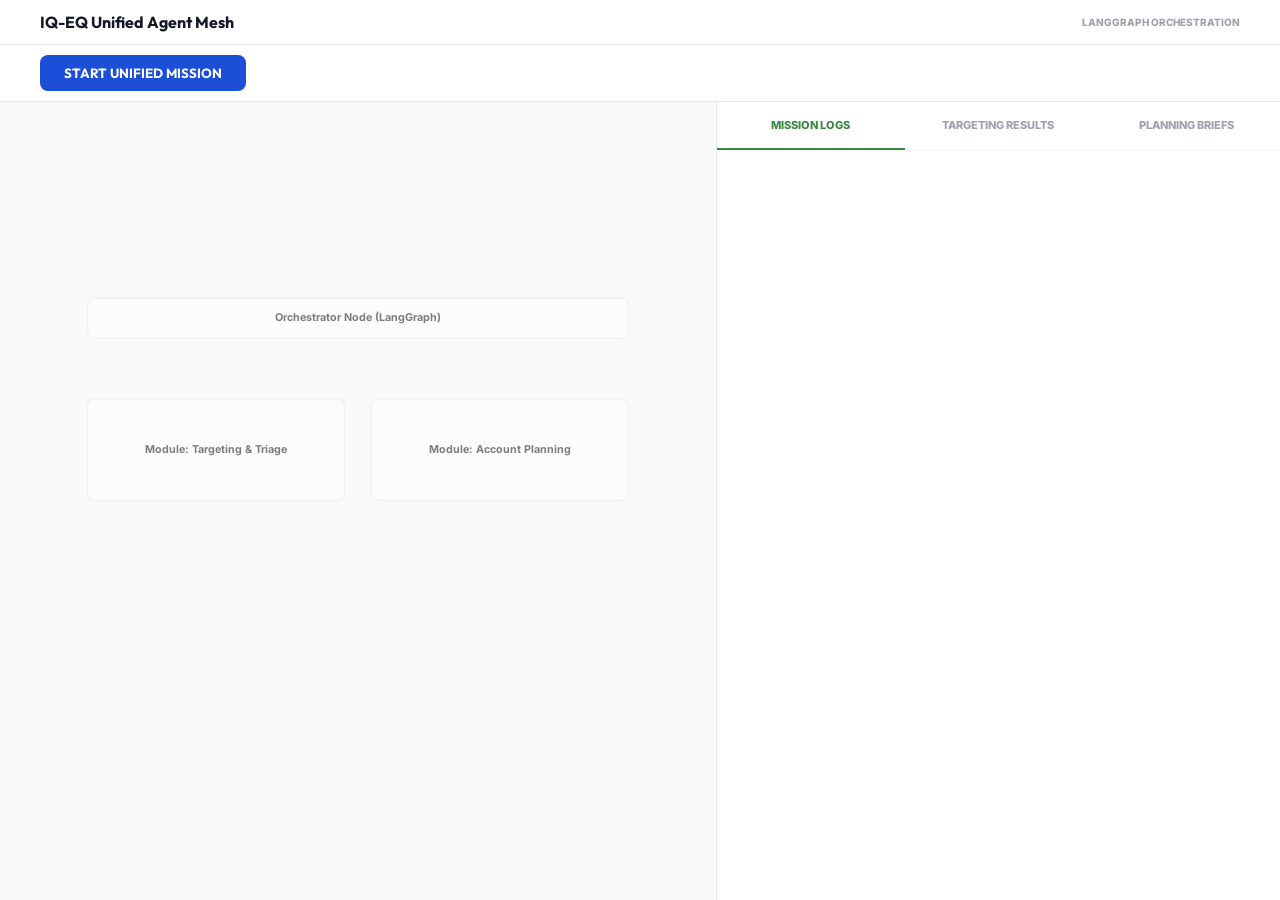
==== poc-iqeq-agentmesh/app/static/index.html @ b65123ce "updated new Project strcture" ====
<!DOCTYPE html>
<html lang="en">
<head>
    <meta charset="UTF-8">
    <meta name="viewport" content="width=device-width, initial-scale=1.0">
    <title>Algoleap &middot; IQ-EQ Unified Agent Mesh</title>
    <link href="https://fonts.googleapis.com/css2?family=Outfit:wght@600;700;800&family=Inter:wght@300;400;500;700&display=swap" rel="stylesheet">
    <style>
        :root {
            --brand-primary: #3C8943;
            --brand-blue: #1D4ED8;
            --status-executing: #FACC15;
            --status-completed: #22C55E;
            --bg-light: #F9FAFB;
            --border-color: #E5E7EB;
        }

        * { box-sizing: border-box; margin: 0; padding: 0; }
        body { font-family: 'Inter', sans-serif; background: var(--bg-light); color: #111827; height: 100vh; display: flex; flex-direction: column; overflow: hidden; }

        .hdr { background: #FFFFFF; padding: 12px 40px; display: flex; align-items: center; justify-content: space-between; border-bottom: 1px solid var(--border-color); z-index: 20; }
        .hdr-l { display: flex; align-items: center; gap: 20px; }
        .logo { height: 32px; width: auto; }
        .hdr-t { font-family: 'Outfit', sans-serif; font-size: 16px; font-weight: 700; color: #111827; }

        .view-bar { background: #fff; border-bottom: 1px solid var(--border-color); padding: 10px 40px; display: flex; align-items: center; gap: 15px; z-index: 10; }
        .run-btn { background: var(--brand-blue); color: #FFF; border: none; padding: 10px 24px; border-radius: 8px; font-family: 'Outfit', sans-serif; font-weight: 700; cursor: pointer; transition: 0.2s; }
        .run-btn:hover { background: #1E40AF; transform: translateY(-1px); }

        main { display: flex; flex: 1; overflow: hidden; }
        .canvas-container { flex: 1.2; padding: 20px; display: flex; justify-content: center; align-items: center; background: #F8F9FB; position: relative; }
        svg.mesh { width: 100%; height: auto; max-height: 95%; overflow: visible; }

        .data-pane { flex: 1; background: #FFF; border-left: 1px solid var(--border-color); display: flex; flex-direction: column; }
        .tabs { display: flex; background: #FFF; border-bottom: 1px solid #F3F4F6; }
        .tab { flex: 1; text-align: center; padding: 16px 0; font-size: 11px; font-weight: 800; cursor: pointer; color: #9CA3AF; border-bottom: 2px solid transparent; text-transform: uppercase; }
        .tab.active { color: var(--brand-primary); border-bottom-color: var(--brand-primary); }
        .pane-content { display: none; height: 100%; overflow-y: auto; padding: 20px; }
        .pane-content.active { display: flex; flex-direction: column; }

        /* Results Styling */
        .card { background: #FFF; border: 1.5px solid #F3F4F6; border-radius: 12px; padding: 16px; margin-bottom: 16px; }
        .card-title { font-family: 'Outfit', sans-serif; font-weight: 700; font-size: 16px; margin-bottom: 12px; }
        .badge { display: inline-block; padding: 4px 12px; border-radius: 20px; font-size: 10px; font-weight: 800; color: #FFF; margin-bottom: 12px; }
        .badge-A { background: var(--brand-primary); }
        .brief-box { background: #F8F9FB; padding: 16px; border-radius: 8px; font-size: 13px; line-height: 1.6; color: #374151; }

        /* Logs Styling */
        .trace-card { margin-bottom: 15px; padding-bottom: 10px; border-bottom: 1px solid #F3F4F6; }
        .trace-hdr { display: flex; align-items: center; gap: 8px; margin-bottom: 4px; }
        .trace-status { width: 8px; height: 8px; border-radius: 50%; background: #D1D5DB; }
        .trace-status.active { background: var(--status-executing); }
        .trace-status.done { background: var(--status-completed); }
        .trace-agent { font-size: 11px; font-weight: 700; background: #F3F4F6; padding: 3px 8px; border-radius: 4px; }
        .trace-desc { font-size: 13px; color: #4B5563; }

        /* SVG Highlights */
        .ag { transition: 0.4s; filter: opacity(0.5); }
        .ag-active rect { fill: var(--status-executing) !important; filter: opacity(1); }
        .ag-completed rect { fill: var(--status-completed) !important; filter: opacity(1); }
    </style>
</head>
<body>

<div class="hdr">
    <div class="hdr-l"><div class="hdr-t">IQ-EQ Unified Agent Mesh</div></div>
    <div style="font-size: 10px; font-weight: 800; color: #9CA3AF;">LANGGRAPH ORCHESTRATION</div>
</div>

<div class="view-bar">
    <button class="run-btn" onclick="startMission()">START UNIFIED MISSION</button>
    <div id="mission-status" style="margin-left: 20px; font-size: 12px; font-weight: 700; color: var(--brand-blue);"></div>
</div>

<main>
    <div class="canvas-container">
        <!-- SVG Mesh placeholder -->
        <svg class="mesh" viewBox="0 0 1000 700">
            <g id="ag-orch" class="ag" transform="translate(100, 50)">
                <rect width="800" height="60" rx="10" fill="#FFF" stroke="#E5E7EB" stroke-width="2"/>
                <text x="400" y="35" text-anchor="middle" font-weight="700">Orchestrator Node (LangGraph)</text>
            </g>
            <!-- Phase 1: Targeting -->
            <g id="ag-targeting" class="ag" transform="translate(100, 200)">
                <rect width="380" height="150" rx="10" fill="#FFF" stroke="#E5E7EB" stroke-width="2"/>
                <text x="190" y="80" text-anchor="middle" font-weight="700">Module: Targeting & Triage</text>
            </g>
            <!-- Phase 2: Planning -->
            <g id="ag-planning" class="ag" transform="translate(520, 200)">
                <rect width="380" height="150" rx="10" fill="#FFF" stroke="#E5E7EB" stroke-width="2"/>
                <text x="190" y="80" text-anchor="middle" font-weight="700">Module: Account Planning</text>
            </g>
        </svg>
    </div>
    <div class="data-pane">
        <div class="tabs">
            <div class="tab active" onclick="switchTab('logs')">Mission Logs</div>
            <div class="tab" onclick="switchTab('results')">Targeting Results</div>
            <div class="tab" onclick="switchTab('briefs')">Planning Briefs</div>
        </div>
        <div id="logs" class="pane-content active"></div>
        <div id="results" class="pane-content"></div>
        <div id="briefs" class="pane-content"></div>
    </div>
</main>

<script>
    const logs = document.getElementById('logs'), results = document.getElementById('results'), briefs = document.getElementById('briefs');

    function switchTab(id) {
        document.querySelectorAll('.tab').forEach(t => t.classList.remove('active'));
        document.querySelectorAll('.pane-content').forEach(p => p.classList.remove('active'));
        document.querySelector(`.tab[onclick="switchTab('${id}')"]`).classList.add('active');
        document.getElementById(id).classList.add('active');
    }

    function addLog(l) {
        const c = document.createElement('div');
        c.className = 'trace-card';
        const statusClass = l.status === 'START' ? 'active' : (l.status === 'END' ? 'done' : '');
        c.innerHTML = `
            <div class="trace-hdr">
                <div class="trace-status ${statusClass}"></div>
                <div class="trace-agent">${l.agent_name.toUpperCase()}</div>
            </div>
            <div class="trace-desc">${l.message}</div>
        `;
        logs.appendChild(c);
        logs.scrollTop = logs.scrollHeight;
        
        // Update SVG
        const agentId = l.agent_name === 'ag-orch' ? 'ag-orch' : 
                        (l.agent_name.startsWith('ag-targeting') ? 'ag-targeting' : 'ag-planning');
        const el = document.getElementById(agentId);
        if(el) {
            if(l.status === 'START') el.classList.add('ag-active');
            if(l.status === 'END') { el.classList.remove('ag-active'); el.classList.add('ag-completed'); }
        }
    }

    async function startMission() {
        logs.innerHTML = ''; results.innerHTML = ''; briefs.innerHTML = '';
        document.querySelectorAll('.ag').forEach(el => el.classList.remove('ag-active', 'ag-completed'));
        
        const es = new EventSource('/events');
        es.onmessage = (e) => addLog(JSON.parse(e.data));

        try {
            const r = await fetch('/run-mission', {
                method: 'POST',
                headers: { 'Content-Type': 'application/json' },
                body: JSON.stringify({ segment: 'All' })
            });
            const d = await r.json();
            // In a real demo, we'd wait for completion signals via SSE
            document.getElementById('mission-status').innerText = "Mission Running: " + d.run_id;
        } catch(e) { 
            es.close(); 
        }
    }
</script>
</body>
</html>
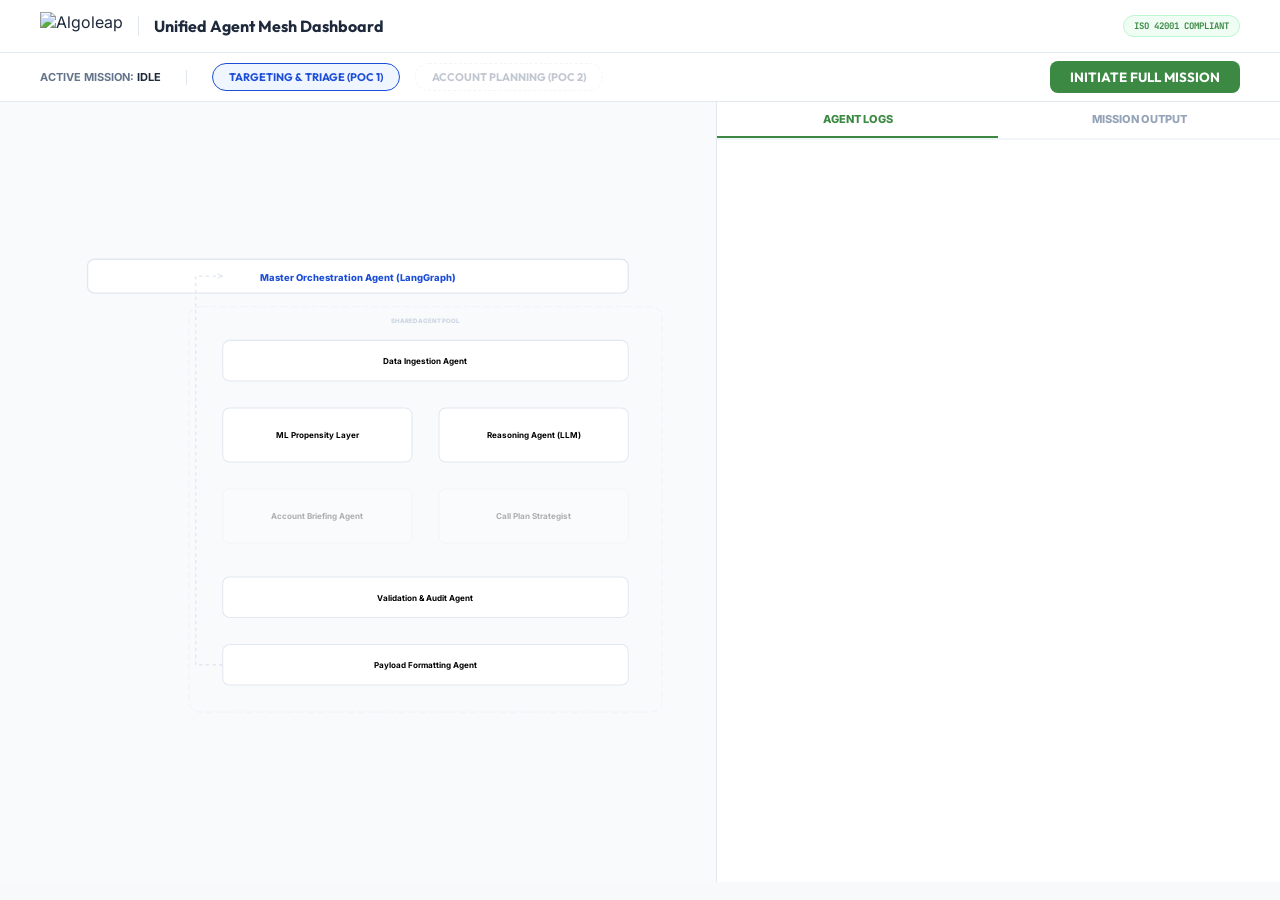
==== commit 9e910de4: "Account Planning update" ====
--- a/poc-iqeq-agentmesh/app/static/index.html
+++ b/poc-iqeq-agentmesh/app/static/index.html
@@ -4,160 +4,289 @@
     <meta charset="UTF-8">
     <meta name="viewport" content="width=device-width, initial-scale=1.0">
     <title>Algoleap &middot; IQ-EQ Unified Agent Mesh</title>
-    <link href="https://fonts.googleapis.com/css2?family=Outfit:wght@600;700;800&family=Inter:wght@300;400;500;700&display=swap" rel="stylesheet">
+    <link href="https://fonts.googleapis.com/css2?family=JetBrains+Mono:wght@400;500;700&family=Outfit:wght@600;700;800&family=Inter:wght@300;400;500;700&display=swap" rel="stylesheet">
+    <link rel="stylesheet" href="shared_styles.css">
     <style>
-        :root {
-            --brand-primary: #3C8943;
-            --brand-blue: #1D4ED8;
-            --status-executing: #FACC15;
-            --status-completed: #22C55E;
-            --bg-light: #F9FAFB;
-            --border-color: #E5E7EB;
-        }
-
-        * { box-sizing: border-box; margin: 0; padding: 0; }
-        body { font-family: 'Inter', sans-serif; background: var(--bg-light); color: #111827; height: 100vh; display: flex; flex-direction: column; overflow: hidden; }
-
-        .hdr { background: #FFFFFF; padding: 12px 40px; display: flex; align-items: center; justify-content: space-between; border-bottom: 1px solid var(--border-color); z-index: 20; }
-        .hdr-l { display: flex; align-items: center; gap: 20px; }
-        .logo { height: 32px; width: auto; }
-        .hdr-t { font-family: 'Outfit', sans-serif; font-size: 16px; font-weight: 700; color: #111827; }
-
-        .view-bar { background: #fff; border-bottom: 1px solid var(--border-color); padding: 10px 40px; display: flex; align-items: center; gap: 15px; z-index: 10; }
-        .run-btn { background: var(--brand-blue); color: #FFF; border: none; padding: 10px 24px; border-radius: 8px; font-family: 'Outfit', sans-serif; font-weight: 700; cursor: pointer; transition: 0.2s; }
-        .run-btn:hover { background: #1E40AF; transform: translateY(-1px); }
-
-        main { display: flex; flex: 1; overflow: hidden; }
-        .canvas-container { flex: 1.2; padding: 20px; display: flex; justify-content: center; align-items: center; background: #F8F9FB; position: relative; }
-        svg.mesh { width: 100%; height: auto; max-height: 95%; overflow: visible; }
-
-        .data-pane { flex: 1; background: #FFF; border-left: 1px solid var(--border-color); display: flex; flex-direction: column; }
-        .tabs { display: flex; background: #FFF; border-bottom: 1px solid #F3F4F6; }
-        .tab { flex: 1; text-align: center; padding: 16px 0; font-size: 11px; font-weight: 800; cursor: pointer; color: #9CA3AF; border-bottom: 2px solid transparent; text-transform: uppercase; }
+        /* Contextual Visibility */
+        #planning-view, #targeting-view { width: 100%; }
+        .tab-bar { display: flex; border-bottom: 2px solid #F1F5F9; margin-bottom: 10px; }
+        .tab { flex: 1; text-align: center; padding: 10px; cursor: pointer; font-size: 11px; font-weight: 800; color: #94A3B8; border-bottom: 2px solid transparent; }
         .tab.active { color: var(--brand-primary); border-bottom-color: var(--brand-primary); }
-        .pane-content { display: none; height: 100%; overflow-y: auto; padding: 20px; }
-        .pane-content.active { display: flex; flex-direction: column; }
-
-        /* Results Styling */
-        .card { background: #FFF; border: 1.5px solid #F3F4F6; border-radius: 12px; padding: 16px; margin-bottom: 16px; }
-        .card-title { font-family: 'Outfit', sans-serif; font-weight: 700; font-size: 16px; margin-bottom: 12px; }
-        .badge { display: inline-block; padding: 4px 12px; border-radius: 20px; font-size: 10px; font-weight: 800; color: #FFF; margin-bottom: 12px; }
-        .badge-A { background: var(--brand-primary); }
-        .brief-box { background: #F8F9FB; padding: 16px; border-radius: 8px; font-size: 13px; line-height: 1.6; color: #374151; }
-
-        /* Logs Styling */
-        .trace-card { margin-bottom: 15px; padding-bottom: 10px; border-bottom: 1px solid #F3F4F6; }
-        .trace-hdr { display: flex; align-items: center; gap: 8px; margin-bottom: 4px; }
-        .trace-status { width: 8px; height: 8px; border-radius: 50%; background: #D1D5DB; }
-        .trace-status.active { background: var(--status-executing); }
-        .trace-status.done { background: var(--status-completed); }
-        .trace-agent { font-size: 11px; font-weight: 700; background: #F3F4F6; padding: 3px 8px; border-radius: 4px; }
-        .trace-desc { font-size: 13px; color: #4B5563; }
-
-        /* SVG Highlights */
-        .ag { transition: 0.4s; filter: opacity(0.5); }
-        .ag-active rect { fill: var(--status-executing) !important; filter: opacity(1); }
-        .ag-completed rect { fill: var(--status-completed) !important; filter: opacity(1); }
     </style>
 </head>
 <body>
 
 <div class="hdr">
-    <div class="hdr-l"><div class="hdr-t">IQ-EQ Unified Agent Mesh</div></div>
-    <div style="font-size: 10px; font-weight: 800; color: #9CA3AF;">LANGGRAPH ORCHESTRATION</div>
+    <div style="display:flex; align-items:center; gap:15px">
+        <img src="/assets/Algoleap_logo.png" alt="Algoleap" style="height:28px">
+        <div style="width:1px; height:20px; background:#E2E8F0"></div>
+        <div style="font-family:var(--font-heading); font-size:16px; font-weight:700">Unified Agent Mesh Dashboard</div>
+    </div>
+    <div style="font-family:'JetBrains Mono'; font-size:9px; font-weight:700; color:var(--brand-primary); padding:4px 10px; border:1px solid #BBF7D0; background:#F0FDF4; border-radius:15px">ISO 42001 COMPLIANT</div>
 </div>
 
 <div class="view-bar">
-    <button class="run-btn" onclick="startMission()">START UNIFIED MISSION</button>
-    <div id="mission-status" style="margin-left: 20px; font-size: 12px; font-weight: 700; color: var(--brand-blue);"></div>
+    <div style="color:var(--text-dim)">ACTIVE MISSION: <span style="color:var(--text-main)" id="mission-status">IDLE</span></div>
+    <div style="width:1px; height:15px; background:#E2E8F0; margin:0 10px"></div>
+    <button id="btn-poc1" class="btn on" onclick="selectView(1)">TARGETING & TRIAGE (POC 1)</button>
+    <button id="btn-poc2" class="btn locked" onclick="selectView(2)">ACCOUNT PLANNING (POC 2)</button>
+    <div style="flex:1"></div>
+    <button id="start-btn" class="start-btn" onclick="executeMission()">INITIATE FULL MISSION</button>
 </div>
 
 <main>
     <div class="canvas-container">
-        <!-- SVG Mesh placeholder -->
-        <svg class="mesh" viewBox="0 0 1000 700">
-            <g id="ag-orch" class="ag" transform="translate(100, 50)">
-                <rect width="800" height="60" rx="10" fill="#FFF" stroke="#E5E7EB" stroke-width="2"/>
-                <text x="400" y="35" text-anchor="middle" font-weight="700">Orchestrator Node (LangGraph)</text>
-            </g>
-            <!-- Phase 1: Targeting -->
-            <g id="ag-targeting" class="ag" transform="translate(100, 200)">
-                <rect width="380" height="150" rx="10" fill="#FFF" stroke="#E5E7EB" stroke-width="2"/>
-                <text x="190" y="80" text-anchor="middle" font-weight="700">Module: Targeting & Triage</text>
-            </g>
-            <!-- Phase 2: Planning -->
-            <g id="ag-planning" class="ag" transform="translate(520, 200)">
-                <rect width="380" height="150" rx="10" fill="#FFF" stroke="#E5E7EB" stroke-width="2"/>
-                <text x="190" y="80" text-anchor="middle" font-weight="700">Module: Account Planning</text>
-            </g>
+        <svg class="mesh" viewBox="0 0 1000 750">
+            <defs>
+                <marker id="arr" viewBox="0 0 10 10" refX="9" refY="5" markerWidth="5" markerHeight="5" orient="auto-start-reverse"><path d="M1 1.5L8.5 5L1 8.5" fill="none" stroke="#E2E8F0" stroke-width="1.6"/></marker>
+                <marker id="arr-on" viewBox="0 0 10 10" refX="9" refY="5" markerWidth="5" markerHeight="5" orient="auto-start-reverse"><path d="M1 1.5L8.5 5L1 8.5" fill="none" stroke="#22C55E" stroke-width="1.6"/></marker>
+            </defs>
+
+            <!-- Shared Agent Pool BG -->
+            <rect x="250" y="100" width="700" height="600" rx="16" fill="none" stroke="#F1F5F9" stroke-width="2" stroke-dasharray="10 5"/>
+            <text x="600" y="125" font-size="9" font-weight="800" fill="#CBD5E1" text-anchor="middle">SHARED AGENT POOL</text>
+
+            <!-- Orchestrator (Top) -->
+            <g id="ag-orch" class="ag ag-on" transform="translate(100, 30)">
+                <rect width="800" height="50" rx="10" fill="#FFF" stroke="#E2E8F0" stroke-width="2"/>
+                <text x="400" y="32" text-anchor="middle" font-weight="800" font-size="14" fill="#1D4ED8">Master Orchestration Agent (LangGraph)</text>
+            </g>
+
+            <!-- Agent Nodes -->
+            <g id="ag-data" class="ag ag-on" transform="translate(300, 150)">
+                <rect width="600" height="60" rx="10" fill="#FFF" stroke="#E2E8F0" stroke-width="1.5"/>
+                <text x="300" y="35" text-anchor="middle" font-weight="700" font-size="12">Data Ingestion Agent</text>
+            </g>
+
+            <!-- POC 1 Pipeline -->
+            <g id="ag-ml" class="ag ag-on" transform="translate(300, 250)">
+                <rect width="280" height="80" rx="10" fill="#FFF" stroke="#E2E8F0" stroke-width="1.5"/>
+                <text x="140" y="45" text-anchor="middle" font-weight="700" font-size="12">ML Propensity Layer</text>
+            </g>
+            <g id="ag-reason" class="ag ag-on" transform="translate(620, 250)">
+                <rect width="280" height="80" rx="10" fill="#FFF" stroke="#E2E8F0" stroke-width="1.5"/>
+                <text x="140" y="45" text-anchor="middle" font-weight="700" font-size="12">Reasoning Agent (LLM)</text>
+            </g>
+
+            <!-- POC 2 Pipeline (Vertical Expansion) -->
+            <g id="ag-brief" class="ag" transform="translate(300, 370)">
+                <rect width="280" height="80" rx="10" fill="#FFF" stroke="#E2E8F0" stroke-width="1.5"/>
+                <text x="140" y="45" text-anchor="middle" font-weight="700" font-size="12">Account Briefing Agent</text>
+            </g>
+            <g id="ag-plan" class="ag" transform="translate(620, 370)">
+                <rect width="280" height="80" rx="10" fill="#FFF" stroke="#E2E8F0" stroke-width="1.5"/>
+                <text x="140" y="45" text-anchor="middle" font-weight="700" font-size="12">Call Plan Strategist</text>
+            </g>
+
+            <!-- Shared Validation & Format -->
+            <g id="ag-valid" class="ag ag-on" transform="translate(300, 500)">
+                <rect width="600" height="60" rx="10" fill="#FFF" stroke="#E2E8F0" stroke-width="1.5"/>
+                <text x="300" y="35" text-anchor="middle" font-weight="700" font-size="12">Validation & Audit Agent</text>
+            </g>
+            <g id="ag-fmt" class="ag ag-on" transform="translate(300, 600)">
+                <rect width="600" height="60" rx="10" fill="#FFF" stroke="#E2E8F0" stroke-width="1.5"/>
+                <text x="300" y="35" text-anchor="middle" font-weight="700" font-size="12">Payload Formatting Agent</text>
+            </g>
+
+            <!-- Return Loop -->
+            <path d="M300 630 H260 V55 H300" fill="none" stroke="#E2E8F0" stroke-width="2" stroke-dasharray="5 5" marker-end="url(#arr)"/>
         </svg>
     </div>
+
     <div class="data-pane">
-        <div class="tabs">
-            <div class="tab active" onclick="switchTab('logs')">Mission Logs</div>
-            <div class="tab" onclick="switchTab('results')">Targeting Results</div>
-            <div class="tab" onclick="switchTab('briefs')">Planning Briefs</div>
+        <div class="tab-bar">
+            <div class="tab active" data-target="logs" onclick="switchPane('logs')">AGENT LOGS</div>
+            <div class="tab" data-target="results" id="res-tab" onclick="switchPane('results')">MISSION OUTPUT</div>
         </div>
+        
         <div id="logs" class="pane-content active"></div>
-        <div id="results" class="pane-content"></div>
-        <div id="briefs" class="pane-content"></div>
+        
+        <div id="results" class="pane-content">
+            <div id="targeting-view"></div>
+            <div id="planning-view" style="display:none"></div>
+        </div>
     </div>
 </main>
 
+<div id="workbench-tray">
+    <div style="background:#1e293b; padding:20px; color:#FFF">
+        <div style="font-size:10px; font-weight:800; opacity:0.6; margin-bottom:5px">GOVERNANCE WORKBENCH</div>
+        <div style="font-family:var(--font-heading); font-size:18px; font-weight:700">Audit & Conflict Resolution</div>
+    </div>
+    <div id="workbench-content" style="padding:20px; flex:1; overflow-y:auto"></div>
+    <button style="margin:20px; padding:12px; border:none; border-radius:8px; cursor:pointer; font-weight:700" onclick="closeWorkbench()">DISMISS</button>
+</div>
+
 <script>
-    const logs = document.getElementById('logs'), results = document.getElementById('results'), briefs = document.getElementById('briefs');
-
-    function switchTab(id) {
+    let missionData = { targeting: [], planning: [] };
+    let currentView = 1;
+    let phase1Done = false;
+
+    function switchPane(id) {
         document.querySelectorAll('.tab').forEach(t => t.classList.remove('active'));
         document.querySelectorAll('.pane-content').forEach(p => p.classList.remove('active'));
-        document.querySelector(`.tab[onclick="switchTab('${id}')"]`).classList.add('active');
+        document.querySelector(`.tab[data-target="${id}"]`).classList.add('active');
         document.getElementById(id).classList.add('active');
     }
 
+    function renderTargeting(data) {
+        const container = document.getElementById('targeting-view');
+        container.innerHTML = `<h3 style="margin-bottom:15px; font-family:var(--font-heading)">Targeting Results (POC 1)</h3>`;
+        
+        data.accounts.forEach(acc => {
+            const card = document.createElement('div');
+            card.className = 'result-card';
+            card.innerHTML = `
+                <div style="display:flex; justify-content:space-between; margin-bottom:8px">
+                    <div style="font-weight:800; color:var(--brand-blue)">${acc.account_id}</div>
+                    <div style="font-size:10px; font-weight:800; background:#F1F5F9; padding:2px 8px; border-radius:10px">BUCKET ${acc.priority_bucket}</div>
+                </div>
+                <div style="font-weight:700; margin-bottom:4px">${acc.account_name}</div>
+                <div style="font-size:12px; color:var(--text-dim); margin-bottom:12px">${acc.contact_person}</div>
+                <div style="display:flex; gap:10px">
+                    <div style="flex:1; font-size:10px">
+                        <div style="opacity:0.6">Propensity</div>
+                        <div style="font-weight:700">${(acc.ml_score * 100).toFixed(1)}%</div>
+                    </div>
+                    <div style="flex:1; font-size:10px">
+                        <div style="opacity:0.6">Confidence</div>
+                        <div style="font-weight:700">${(acc.confidence_level * 100).toFixed(1)}%</div>
+                    </div>
+                </div>
+            `;
+            container.appendChild(card);
+        });
+    }
+
+    function renderPlanning(data) {
+        const container = document.getElementById('planning-view');
+        container.innerHTML = `<h3 style="margin-bottom:15px; font-family:var(--font-heading)">Strategic Planning (POC 2)</h3>`;
+        
+        const rows = data.results || data.accounts || [];
+        rows.forEach(res => {
+            const card = document.createElement('div');
+            card.className = 'result-card';
+            card.innerHTML = `
+                <div style="display:flex; justify-content:space-between; margin-bottom:8px">
+                    <div style="font-weight:800; color:var(--brand-primary)">${res.account_id}</div>
+                    ${res.conflict_flag ? '<div style="font-size:9px; font-weight:800; color:#EF4444; background:#FEF2F2; padding:2px 8px; border-radius:10px">CONFLICT DETECTED</div>' : ''}
+                </div>
+                <div style="font-weight:700; margin-bottom:2px">${res.account_name}</div>
+                <div style="font-size:11px; color:var(--text-dim); margin-bottom:15px">${res.contact_person}</div>
+                
+                <details style="font-size:12px; cursor:pointer">
+                    <summary style="font-weight:700; color:var(--brand-primary)">View Strategic Brief</summary>
+                    <div style="padding:15px 0; line-height:1.6; border-top:1px solid #F1F5F9; margin-top:10px">${(res.brief_markdown || res.brief_text || '').replace(/\n/g, '<br>')}</div>
+                </details>
+                
+                <details style="font-size:12px; cursor:pointer; margin-top:10px">
+                    <summary style="font-weight:700; color:var(--brand-blue)">View Tactical Call Plan</summary>
+                    <div style="padding:15px 0; line-height:1.6; border-top:1px solid #F1F5F9; margin-top:10px">${(res.call_plan_markdown || res.call_plan_text || '').replace(/\n/g, '<br>')}</div>
+                </details>
+            `;
+            container.appendChild(card);
+        });
+    }
+
+    function selectView(v) {
+        if(v === 2 && !phase1Done) return;
+        currentView = v;
+        document.querySelectorAll('.btn').forEach(b => b.classList.remove('on'));
+        document.getElementById(`btn-poc${v}`).classList.add('on');
+        
+        const activeAgents = v === 1 
+            ? ['ag-orch', 'ag-data', 'ag-ml', 'ag-reason', 'ag-valid', 'ag-fmt']
+            : ['ag-orch', 'ag-data', 'ag-brief', 'ag-plan', 'ag-valid', 'ag-fmt'];
+        
+        document.querySelectorAll('.ag').forEach(el => {
+            if(activeAgents.includes(el.id)) el.classList.add('ag-on');
+            else el.classList.remove('ag-on');
+        });
+
+        document.getElementById('targeting-view').style.display = v === 1 ? 'block' : 'none';
+        document.getElementById('planning-view').style.display = v === 2 ? 'block' : 'none';
+    }
+
     function addLog(l) {
-        const c = document.createElement('div');
-        c.className = 'trace-card';
-        const statusClass = l.status === 'START' ? 'active' : (l.status === 'END' ? 'done' : '');
-        c.innerHTML = `
-            <div class="trace-hdr">
-                <div class="trace-status ${statusClass}"></div>
-                <div class="trace-agent">${l.agent_name.toUpperCase()}</div>
+        const item = document.createElement('div');
+        item.className = 'log-entry';
+        const st = l.status === 'START' || l.status === 'started' || l.status === 'processing';
+        const statusClass = st ? 'active' : 'done';
+        item.innerHTML = `
+            <div class="log-hdr">
+                <div class="log-status ${statusClass}"></div>
+                <div class="log-agent">${l.agent_name.toUpperCase()}</div>
+                <div style="margin-left:auto; font-size:9px; color:#94A3B8">${new Date().toLocaleTimeString()}</div>
             </div>
-            <div class="trace-desc">${l.message}</div>
+            <div class="log-msg">${l.message}</div>
         `;
-        logs.appendChild(c);
-        logs.scrollTop = logs.scrollHeight;
-        
-        // Update SVG
-        const agentId = l.agent_name === 'ag-orch' ? 'ag-orch' : 
-                        (l.agent_name.startsWith('ag-targeting') ? 'ag-targeting' : 'ag-planning');
-        const el = document.getElementById(agentId);
+        document.getElementById('logs').appendChild(item);
+        document.getElementById('logs').scrollTop = document.getElementById('logs').scrollHeight;
+
+        const el = document.getElementById(l.agent_name);
         if(el) {
-            if(l.status === 'START') el.classList.add('ag-active');
-            if(l.status === 'END') { el.classList.remove('ag-active'); el.classList.add('ag-completed'); }
+            if(st) el.classList.add('ag-active');
+            else { el.classList.remove('ag-active'); el.classList.add('ag-completed'); }
         }
-    }
-
-    async function startMission() {
-        logs.innerHTML = ''; results.innerHTML = ''; briefs.innerHTML = '';
+        if(l.agent_name === 'ag-orch') document.getElementById('mission-status').innerText = l.message.toUpperCase();
+    }
+
+    async function executeMission() {
         document.querySelectorAll('.ag').forEach(el => el.classList.remove('ag-active', 'ag-completed'));
-        
+        document.getElementById('logs').innerHTML = '';
+        switchPane('logs');
+
         const es = new EventSource('/events');
-        es.onmessage = (e) => addLog(JSON.parse(e.data));
+        es.onmessage = async (e) => {
+            const log = JSON.parse(e.data);
+            addLog(log);
+            
+            // Only close and render when the MASTER orchestrator signals the FINAL end
+            // Only close and render when the MASTER orchestrator signals the FINAL end
+            if(log.agent_name === 'ag-orch' && log.message && log.message.includes('Unified Mission Lifecycle Complete')) {
+                es.close();
+                addLog({agent_name: 'ag-orch', status: 'INFO', message: 'Mission Complete. Retrieving intelligence payloads...'});
+                
+                try {
+                    const resp = await fetch('/mission_results');
+                    const data = await resp.json();
+                    
+                    missionData.targeting = data.targeting;
+                    missionData.planning = data.planning;
+                    
+                    if(data.targeting) {
+                        const tData = data.targeting.targeting_results || data.targeting;
+                        if(tData && tData.accounts) renderTargeting(tData);
+                    }
+                    if(data.planning) {
+                        const pData = data.planning.planning_results || data.planning;
+                        if(pData && (pData.results || pData.accounts)) renderPlanning(pData);
+                    }
+                    
+                    phase1Done = true;
+                    document.getElementById('btn-poc2').classList.remove('locked');
+                    
+                    setTimeout(() => {
+                        switchPane('results');
+                    }, 500);
+                } catch(err) {
+                    console.error("Failed to fetch final results:", err);
+                }
+            }
+        };
 
         try {
-            const r = await fetch('/run-mission', {
-                method: 'POST',
-                headers: { 'Content-Type': 'application/json' },
-                body: JSON.stringify({ segment: 'All' })
-            });
-            const d = await r.json();
-            // In a real demo, we'd wait for completion signals via SSE
-            document.getElementById('mission-status').innerText = "Mission Running: " + d.run_id;
-        } catch(e) { 
+            await fetch('/execute_mission', { method: 'POST' });
+        } catch(err) { 
+            console.error(err);
             es.close(); 
         }
     }
+
+    function closeWorkbench() { document.getElementById('workbench-tray').style.display = 'none'; }
+
+    // Initialize
+    selectView(1);
 </script>
 </body>
 </html>
--- a/poc-iqeq-agentmesh/app/static/shared_styles.css
+++ b/poc-iqeq-agentmesh/app/static/shared_styles.css
@@ -0,0 +1,171 @@
+/* 
+   Algoleap Shared Design System 
+   Consistent aesthetics for Targeting, Planning, and Whitespace Analysis 
+   Version: 2.0 (Premium Light Theme)
+*/
+
+:root {
+    --brand-primary: #3C8943;
+    --brand-blue: #1D4ED8;
+    --status-executing: #FACC15;
+    --status-completed: #22C55E;
+    --bg-light: #F8F9FA;
+    --bg-card: #FFFFFF;
+    --border-color: #E2E8F0;
+    --text-main: #1e293b;
+    --text-dim: #64748b;
+    --font-heading: 'Outfit', sans-serif;
+    --font-body: 'Inter', sans-serif;
+}
+
+* { box-sizing: border-box; margin: 0; padding: 0; }
+
+body {
+    background-color: var(--bg-light);
+    color: var(--text-main);
+    font-family: var(--font-body);
+    margin: 0;
+    overflow: hidden;
+    -webkit-font-smoothing: antialiased;
+}
+
+/* --- Layout Components --- */
+
+main { display: flex; flex: 1; height: calc(100vh - 120px); }
+
+.hdr { 
+    background: #FFFFFF; 
+    padding: 12px 40px; 
+    border-bottom: 1px solid var(--border-color);
+    display: flex; 
+    justify-content: space-between; 
+    align-items: center; 
+    z-index: 50; 
+}
+
+.view-bar { 
+    background: #FFFFFF; 
+    border-bottom: 1px solid var(--border-color); 
+    padding: 8px 40px; 
+    display: flex; 
+    align-items: center; 
+    gap: 15px; 
+    font-size: 11px;
+    font-weight: 700;
+}
+
+.canvas-container { 
+    flex: 1.2; 
+    padding: 20px; 
+    display: flex; 
+    justify-content: center; 
+    align-items: center; 
+    background: #F8FAFC; 
+    position: relative; 
+    overflow: auto;
+}
+
+.data-pane { 
+    flex: 1; 
+    background: #FFFFFF; 
+    border-left: 1px solid var(--border-color); 
+    display: flex; 
+    flex-direction: column; 
+}
+
+/* --- Buttons --- */
+
+.btn { 
+    padding: 6px 16px; 
+    border-radius: 20px; 
+    border: 1.5px solid var(--border-color); 
+    background: #FFF; 
+    color: var(--text-dim); 
+    cursor: pointer; 
+    font-family: var(--font-heading); 
+    font-weight: 700; 
+    font-size: 11px; 
+    transition: 0.2s;
+}
+
+.btn.on { 
+    border-color: var(--brand-blue); 
+    color: var(--brand-blue); 
+    background: #EFF6FF; 
+}
+
+.btn.locked { opacity: 0.4; cursor: not-allowed; border-style: dashed; }
+
+.start-btn { 
+    background: var(--brand-primary); 
+    color: #FFF; 
+    border: none; 
+    padding: 8px 20px; 
+    border-radius: 8px; 
+    font-weight: 700; 
+    cursor: pointer; 
+    font-family: var(--font-heading);
+    transition: 0.2s;
+}
+
+.start-btn:hover { background: #2E6A34; box-shadow: 0 4px 12px rgba(60, 137, 67, 0.2); }
+
+/* --- Response Cards --- */
+
+.pane-content { display: none; padding: 20px; overflow-y: auto; flex: 1; }
+.pane-content.active { display: flex; flex-direction: column; }
+
+.result-card {
+    background: #FFF; 
+    border: 1.5px solid var(--border-color); 
+    border-radius: 12px; 
+    padding: 16px; 
+    margin-bottom: 16px; 
+    transition: 0.2s;
+}
+
+.result-card:hover { transform: translateY(-2px); border-color: var(--brand-primary); box-shadow: 0 4px 12px rgba(0,0,0,0.05); }
+
+/* --- Mesh Styling --- */
+
+.ag { transition: 0.4s; filter: grayscale(1); opacity: 0.3; }
+.ag-on { filter: grayscale(0); opacity: 1; }
+
+.ag-active rect { 
+    fill: rgba(250, 204, 21, 0.2) !important; 
+    stroke: #CA8A04 !important; 
+    stroke-width: 3px; 
+    animation: ag-pulse 1.5s infinite; 
+}
+
+.ag-completed rect { 
+    fill: rgba(34, 197, 94, 0.2) !important; 
+    stroke: var(--status-completed) !important; 
+}
+
+@keyframes ag-pulse {
+    0% { filter: drop-shadow(0 0 5px rgba(250, 204, 21, 0.4)); }
+    50% { filter: drop-shadow(0 0 15px rgba(250, 204, 21, 0.8)); }
+    100% { filter: drop-shadow(0 0 5px rgba(250, 204, 21, 0.4)); }
+}
+
+/* --- Logs (Typewriter Style) --- */
+
+.log-entry { margin-bottom: 15px; padding-bottom: 10px; border-bottom: 1px solid #F1F5F9; }
+.log-hdr { display: flex; align-items: center; gap: 8px; margin-bottom: 4px; }
+.log-status { width: 8px; height: 8px; border-radius: 50%; background: #CBD5E1; }
+.log-status.active { background: var(--status-executing); }
+.log-status.done { background: var(--status-completed); }
+.log-agent { font-family: 'JetBrains Mono', monospace; font-size: 10px; font-weight: 700; background: #F1F5F9; padding: 2px 6px; border-radius: 4px; }
+.log-msg { font-size: 13px; color: #475569; line-height: 1.5; }
+
+/* --- Governance Tray --- */
+
+#workbench-tray {
+    position: fixed; right: 0; top: 0; bottom: 0; width: 450px;
+    background: #FFF; box-shadow: -10px 0 30px rgba(0,0,0,0.1);
+    z-index: 1000; display: none; flex-direction: column;
+    animation: tray-slide 0.4s ease-out;
+}
+
+@keyframes tray-slide { from { transform: translateX(100%); } to { transform: translateX(0); } }
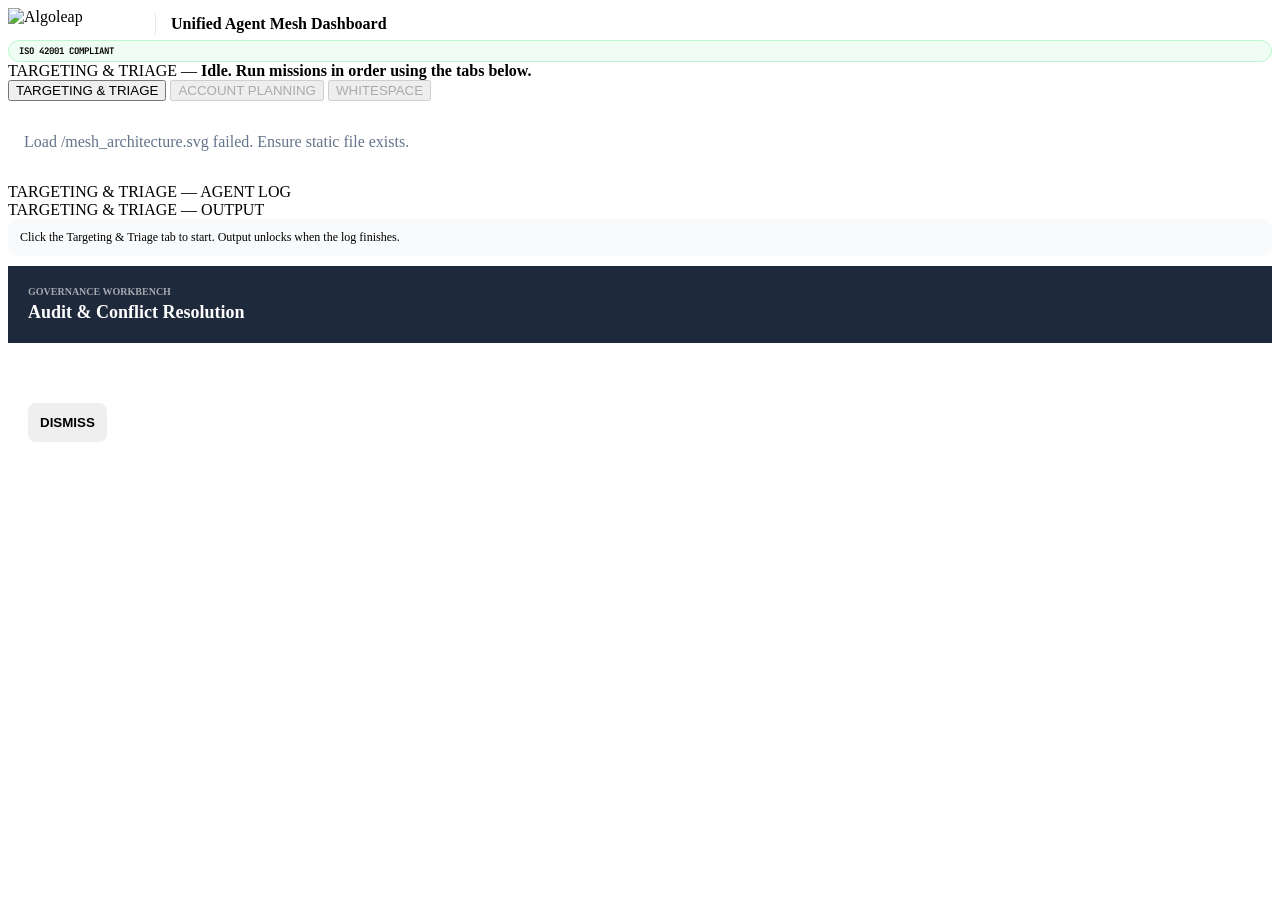
==== commit c4cc6c18: "Cursor Complete Flow" ====
--- a/poc-iqeq-agentmesh/app/static/index.html
+++ b/poc-iqeq-agentmesh/app/static/index.html
@@ -3,107 +3,64 @@
 <head>
     <meta charset="UTF-8">
     <meta name="viewport" content="width=device-width, initial-scale=1.0">
-    <title>Algoleap &middot; IQ-EQ Unified Agent Mesh</title>
-    <link href="https://fonts.googleapis.com/css2?family=JetBrains+Mono:wght@400;500;700&family=Outfit:wght@600;700;800&family=Inter:wght@300;400;500;700&display=swap" rel="stylesheet">
-    <link rel="stylesheet" href="shared_styles.css">
+    <title>Algoleap · IQ-EQ Unified Agent Mesh</title>
+    <link href="https://fonts.googleapis.com/css2?family=JetBrains+Mono:wght@400;500;700&family=Outfit:wght@600;700;800&family=Inter:wght@300;400;500;700&family=Syne:wght@600;700;800&display=swap" rel="stylesheet">
+    <link rel="stylesheet" href="/static/shared_styles.css">
     <style>
-        /* Contextual Visibility */
-        #planning-view, #targeting-view { width: 100%; }
-        .tab-bar { display: flex; border-bottom: 2px solid #F1F5F9; margin-bottom: 10px; }
-        .tab { flex: 1; text-align: center; padding: 10px; cursor: pointer; font-size: 11px; font-weight: 800; color: #94A3B8; border-bottom: 2px solid transparent; }
-        .tab.active { color: var(--brand-primary); border-bottom-color: var(--brand-primary); }
+        .mission-hint {
+            font-size: 12px; color: var(--text-dim); padding: 10px 12px; margin-bottom: 10px;
+            background: #F8FAFC; border: 1px dashed var(--border-color); border-radius: 10px; line-height: 1.45;
+        }
+        #whitespace-view { width: 100%; }
     </style>
 </head>
 <body>
 
 <div class="hdr">
     <div style="display:flex; align-items:center; gap:15px">
-        <img src="/assets/Algoleap_logo.png" alt="Algoleap" style="height:28px">
-        <div style="width:1px; height:20px; background:#E2E8F0"></div>
-        <div style="font-family:var(--font-heading); font-size:16px; font-weight:700">Unified Agent Mesh Dashboard</div>
+        <img src="/static/assets/algoleap-logo.svg" alt="Algoleap" width="132" height="32" style="display:block">
+        <div style="width:1px; height:22px; background:#E2E8F0"></div>
+        <div style="font-family:var(--font-heading); font-size:16px; font-weight:700; color:var(--text-main)">Unified Agent Mesh Dashboard</div>
     </div>
     <div style="font-family:'JetBrains Mono'; font-size:9px; font-weight:700; color:var(--brand-primary); padding:4px 10px; border:1px solid #BBF7D0; background:#F0FDF4; border-radius:15px">ISO 42001 COMPLIANT</div>
 </div>
 
 <div class="view-bar">
-    <div style="color:var(--text-dim)">ACTIVE MISSION: <span style="color:var(--text-main)" id="mission-status">IDLE</span></div>
-    <div style="width:1px; height:15px; background:#E2E8F0; margin:0 10px"></div>
-    <button id="btn-poc1" class="btn on" onclick="selectView(1)">TARGETING & TRIAGE (POC 1)</button>
-    <button id="btn-poc2" class="btn locked" onclick="selectView(2)">ACCOUNT PLANNING (POC 2)</button>
-    <div style="flex:1"></div>
-    <button id="start-btn" class="start-btn" onclick="executeMission()">INITIATE FULL MISSION</button>
+    <div class="mission-status-line">
+        <span id="mission-status-prefix">TARGETING &amp; TRIAGE — </span><span style="color:var(--text-main); text-transform:none; font-weight:600; letter-spacing:0" id="mission-status">Idle. Run missions in order using the tabs below.</span>
+    </div>
+    <div class="poc-tabs" role="tablist" aria-label="Mission views">
+        <button type="button" class="poc-tab active" data-poc="1" role="tab" aria-selected="true">TARGETING &amp; TRIAGE</button>
+        <button type="button" class="poc-tab" data-poc="2" role="tab" aria-selected="false" disabled>ACCOUNT PLANNING</button>
+        <button type="button" class="poc-tab poc-tab-p3" data-poc="3" role="tab" aria-selected="false" disabled>WHITESPACE</button>
+    </div>
 </div>
 
-<main>
-    <div class="canvas-container">
-        <svg class="mesh" viewBox="0 0 1000 750">
-            <defs>
-                <marker id="arr" viewBox="0 0 10 10" refX="9" refY="5" markerWidth="5" markerHeight="5" orient="auto-start-reverse"><path d="M1 1.5L8.5 5L1 8.5" fill="none" stroke="#E2E8F0" stroke-width="1.6"/></marker>
-                <marker id="arr-on" viewBox="0 0 10 10" refX="9" refY="5" markerWidth="5" markerHeight="5" orient="auto-start-reverse"><path d="M1 1.5L8.5 5L1 8.5" fill="none" stroke="#22C55E" stroke-width="1.6"/></marker>
-            </defs>
-
-            <!-- Shared Agent Pool BG -->
-            <rect x="250" y="100" width="700" height="600" rx="16" fill="none" stroke="#F1F5F9" stroke-width="2" stroke-dasharray="10 5"/>
-            <text x="600" y="125" font-size="9" font-weight="800" fill="#CBD5E1" text-anchor="middle">SHARED AGENT POOL</text>
-
-            <!-- Orchestrator (Top) -->
-            <g id="ag-orch" class="ag ag-on" transform="translate(100, 30)">
-                <rect width="800" height="50" rx="10" fill="#FFF" stroke="#E2E8F0" stroke-width="2"/>
-                <text x="400" y="32" text-anchor="middle" font-weight="800" font-size="14" fill="#1D4ED8">Master Orchestration Agent (LangGraph)</text>
-            </g>
-
-            <!-- Agent Nodes -->
-            <g id="ag-data" class="ag ag-on" transform="translate(300, 150)">
-                <rect width="600" height="60" rx="10" fill="#FFF" stroke="#E2E8F0" stroke-width="1.5"/>
-                <text x="300" y="35" text-anchor="middle" font-weight="700" font-size="12">Data Ingestion Agent</text>
-            </g>
-
-            <!-- POC 1 Pipeline -->
-            <g id="ag-ml" class="ag ag-on" transform="translate(300, 250)">
-                <rect width="280" height="80" rx="10" fill="#FFF" stroke="#E2E8F0" stroke-width="1.5"/>
-                <text x="140" y="45" text-anchor="middle" font-weight="700" font-size="12">ML Propensity Layer</text>
-            </g>
-            <g id="ag-reason" class="ag ag-on" transform="translate(620, 250)">
-                <rect width="280" height="80" rx="10" fill="#FFF" stroke="#E2E8F0" stroke-width="1.5"/>
-                <text x="140" y="45" text-anchor="middle" font-weight="700" font-size="12">Reasoning Agent (LLM)</text>
-            </g>
-
-            <!-- POC 2 Pipeline (Vertical Expansion) -->
-            <g id="ag-brief" class="ag" transform="translate(300, 370)">
-                <rect width="280" height="80" rx="10" fill="#FFF" stroke="#E2E8F0" stroke-width="1.5"/>
-                <text x="140" y="45" text-anchor="middle" font-weight="700" font-size="12">Account Briefing Agent</text>
-            </g>
-            <g id="ag-plan" class="ag" transform="translate(620, 370)">
-                <rect width="280" height="80" rx="10" fill="#FFF" stroke="#E2E8F0" stroke-width="1.5"/>
-                <text x="140" y="45" text-anchor="middle" font-weight="700" font-size="12">Call Plan Strategist</text>
-            </g>
-
-            <!-- Shared Validation & Format -->
-            <g id="ag-valid" class="ag ag-on" transform="translate(300, 500)">
-                <rect width="600" height="60" rx="10" fill="#FFF" stroke="#E2E8F0" stroke-width="1.5"/>
-                <text x="300" y="35" text-anchor="middle" font-weight="700" font-size="12">Validation & Audit Agent</text>
-            </g>
-            <g id="ag-fmt" class="ag ag-on" transform="translate(300, 600)">
-                <rect width="600" height="60" rx="10" fill="#FFF" stroke="#E2E8F0" stroke-width="1.5"/>
-                <text x="300" y="35" text-anchor="middle" font-weight="700" font-size="12">Payload Formatting Agent</text>
-            </g>
-
-            <!-- Return Loop -->
-            <path d="M300 630 H260 V55 H300" fill="none" stroke="#E2E8F0" stroke-width="2" stroke-dasharray="5 5" marker-end="url(#arr)"/>
-        </svg>
+<main class="dashboard-grid">
+    <div class="mesh-panel">
+        <div id="mesh-host" aria-label="Agent mesh architecture"></div>
     </div>
 
     <div class="data-pane">
-        <div class="tab-bar">
-            <div class="tab active" data-target="logs" onclick="switchPane('logs')">AGENT LOGS</div>
-            <div class="tab" data-target="results" id="res-tab" onclick="switchPane('results')">MISSION OUTPUT</div>
-        </div>
-        
-        <div id="logs" class="pane-content active"></div>
-        
-        <div id="results" class="pane-content">
-            <div id="targeting-view"></div>
-            <div id="planning-view" style="display:none"></div>
+        <div class="data-pane-split">
+            <div class="pane-logs">
+                <div id="logs-section-label" class="pane-section-label">TARGETING &amp; TRIAGE — AGENT LOG</div>
+                <div id="logs-poc1" class="log-panel"></div>
+                <div id="logs-poc2" class="log-panel" hidden></div>
+                <div id="logs-poc3" class="log-panel" hidden></div>
+            </div>
+            <div class="pane-output">
+                <div id="output-section-label" class="pane-section-label">TARGETING &amp; TRIAGE — OUTPUT</div>
+                <div class="output-stack">
+                    <div id="output-gate-msg" class="output-gate-msg" hidden>Results unlock when this mission’s agent log has finished.</div>
+                    <div id="output-body">
+                        <div id="mission-hint" class="mission-hint"></div>
+                        <div id="targeting-view" style="display:none"></div>
+                        <div id="planning-view" style="display:none"></div>
+                        <div id="whitespace-view" style="display:none"></div>
+                    </div>
+                </div>
+            </div>
         </div>
     </div>
 </main>
@@ -118,22 +75,361 @@
 </div>
 
 <script>
-    let missionData = { targeting: [], planning: [] };
-    let currentView = 1;
-    let phase1Done = false;
-
-    function switchPane(id) {
-        document.querySelectorAll('.tab').forEach(t => t.classList.remove('active'));
-        document.querySelectorAll('.pane-content').forEach(p => p.classList.remove('active'));
-        document.querySelector(`.tab[data-target="${id}"]`).classList.add('active');
-        document.getElementById(id).classList.add('active');
+(function () {
+    const AGENT_ALIASES = { 'ag-ws-score': 'ag-ws', 'ag-plan': 'ag-call' };
+    const TAB_NAMES = ['TARGETING & TRIAGE', 'ACCOUNT PLANNING', 'WHITESPACE'];
+
+    let poc1Done = false;
+    let poc2Done = false;
+    let poc3Done = false;
+    let activeEs = null;
+    let pipelineRunning = false;
+    let pipelineHalted = false;
+    let selectedTab = 1;
+    let logTargetPoc = 1;
+    let logTypingChain = Promise.resolve();
+
+    function setMeshPhase(phase) {
+        const host = document.getElementById('mesh-host');
+        if (!host) return;
+        host.classList.remove('mesh-phase-triage', 'mesh-phase-planning', 'mesh-phase-whitespace', 'mesh-phase-all');
+        host.classList.add('mesh-phase-' + phase);
+    }
+
+    function syncMeshForTab() {
+        if (selectedTab === 1) setMeshPhase('triage');
+        else if (selectedTab === 2) setMeshPhase('planning');
+        else if (selectedTab === 3) setMeshPhase('whitespace');
+    }
+
+    function updateOutputHeadings() {
+        const idx = selectedTab - 1;
+        const name = TAB_NAMES[idx] || TAB_NAMES[0];
+        const logLbl = document.getElementById('logs-section-label');
+        const outLbl = document.getElementById('output-section-label');
+        const prefix = document.getElementById('mission-status-prefix');
+        if (logLbl) logLbl.textContent = name + ' — AGENT LOG';
+        if (outLbl) outLbl.textContent = name + ' — OUTPUT';
+        if (prefix) prefix.textContent = name + ' — ';
+    }
+
+    function setOutputLocked(locked) {
+        const gate = document.getElementById('output-gate-msg');
+        const body = document.getElementById('output-body');
+        if (gate) {
+            if (locked) {
+                gate.removeAttribute('hidden');
+                gate.style.display = 'block';
+            } else {
+                gate.setAttribute('hidden', '');
+                gate.style.display = 'none';
+            }
+        }
+        if (body) {
+            if (locked) {
+                body.setAttribute('hidden', '');
+                body.style.display = 'none';
+            } else {
+                body.removeAttribute('hidden');
+                body.style.display = 'flex';
+            }
+        }
+    }
+
+    function sanitizeLogText(s) {
+        if (s == null || s === '') return '';
+        return String(s)
+            .replace(/\bPOC\s*3\b/gi, 'Whitespace')
+            .replace(/\bPOC\s*2\b/gi, 'Account Planning')
+            .replace(/\bPOC\s*1\b/gi, 'Targeting')
+            .replace(/\bPOC3\b/gi, 'Whitespace')
+            .replace(/\bPOC2\b/gi, 'Account Planning')
+            .replace(/\bPOC1\b/gi, 'Targeting');
+    }
+
+    function maybeStartMissionForTab(n) {
+        if (pipelineRunning || pipelineHalted) return;
+        if (n === 1 && !poc1Done) runStep(1);
+        else if (n === 2 && poc1Done && !poc2Done) runStep(2);
+        else if (n === 3 && poc2Done && !poc3Done) runStep(3);
+    }
+
+    function selectPocTab(n) {
+        if (n === 2 && !poc1Done) return;
+        if (n === 3 && !poc2Done) return;
+        selectedTab = n;
+        document.querySelectorAll('.poc-tab').forEach(btn => {
+            const isSel = parseInt(btn.dataset.poc, 10) === n;
+            btn.classList.toggle('active', isSel);
+            btn.setAttribute('aria-selected', isSel ? 'true' : 'false');
+        });
+        [1, 2, 3].forEach(i => {
+            const lp = document.getElementById('logs-poc' + i);
+            if (lp) lp.hidden = i !== n;
+        });
+        syncMeshForTab();
+        updateOutputForTab();
+        updateOutputHeadings();
+        updateMissionHint();
+    }
+
+    function bindPocTabs() {
+        document.querySelectorAll('.poc-tab').forEach(btn => {
+            if (btn.dataset.bound === '1') return;
+            btn.dataset.bound = '1';
+            btn.addEventListener('click', () => {
+                if (btn.disabled) return;
+                const n = parseInt(btn.dataset.poc, 10);
+                selectPocTab(n);
+                maybeStartMissionForTab(n);
+            });
+        });
+    }
+
+    function updatePocTabLocks() {
+        const t2 = document.querySelector('.poc-tab[data-poc="2"]');
+        const t3 = document.querySelector('.poc-tab[data-poc="3"]');
+        if (t2) t2.disabled = !poc1Done;
+        if (t3) t3.disabled = !poc2Done;
+    }
+
+    function updateOutputForTab() {
+        const t = document.getElementById('targeting-view');
+        const p = document.getElementById('planning-view');
+        const w = document.getElementById('whitespace-view');
+        if (t) t.style.display = selectedTab === 1 ? 'block' : 'none';
+        if (p) p.style.display = selectedTab === 2 ? 'block' : 'none';
+        if (w) w.style.display = selectedTab === 3 ? 'block' : 'none';
+    }
+
+    function updateMissionHint() {
+        const hint = document.getElementById('mission-hint');
+        if (!hint) return;
+        if (pipelineHalted) {
+            hint.textContent = 'Execution halted due to an error. Fix the issue and use the same tab to retry.';
+            hint.style.display = 'block';
+            return;
+        }
+        if (selectedTab === 1) {
+            hint.textContent = poc1Done
+                ? 'Targeting complete. Open the Account Planning tab to continue.'
+                : 'Click the Targeting & Triage tab to start. Output unlocks when the log finishes.';
+        } else if (selectedTab === 2) {
+            hint.textContent = !poc1Done
+                ? 'Run Targeting first (first tab).'
+                : (poc2Done
+                    ? 'Account Planning complete. Open the Whitespace tab to continue.'
+                    : 'Click the Account Planning tab to run briefs and call plans.');
+        } else {
+            hint.textContent = !poc2Done
+                ? 'Run Account Planning first (middle tab).'
+                : (poc3Done
+                    ? 'Whitespace complete. Switch tabs to review outputs.'
+                    : 'Click the Whitespace tab to run matrix scoring and campaign briefs.');
+        }
+        hint.style.display = 'block';
+    }
+
+    function loadMeshSvg() {
+        const host = document.getElementById('mesh-host');
+        fetch('/static/mesh_architecture.svg')
+            .then(r => { if (!r.ok) throw new Error('mesh svg'); return r.text(); })
+            .then(svg => {
+                host.innerHTML = svg;
+                syncMeshForTab();
+                updatePocTabLocks();
+                updateMissionHint();
+            })
+            .catch(() => {
+                host.innerHTML = '<p style="padding:16px;color:#64748b">Load /mesh_architecture.svg failed. Ensure static file exists.</p>';
+            });
+    }
+
+    function getLogPanel() {
+        return document.getElementById('logs-poc' + logTargetPoc) || document.getElementById('logs-poc1');
+    }
+
+    function meshAgentId(raw) {
+        return AGENT_ALIASES[raw] || raw;
+    }
+
+    function setMeshNode(agentName, phase) {
+        const id = meshAgentId(agentName);
+        const el = document.getElementById(id);
+        if (!el) return;
+        el.classList.remove('ag-active', 'ag-completed', 'ag-error');
+        if (phase === 'active') el.classList.add('ag-active');
+        if (phase === 'done') el.classList.add('ag-completed');
+        if (phase === 'error') el.classList.add('ag-error');
+    }
+
+    function resetMeshAnim() {
+        document.querySelectorAll('#mesh-host svg .ag').forEach(el => {
+            el.classList.remove('ag-active', 'ag-completed', 'ag-error');
+        });
+        const host = document.getElementById('mesh-host');
+        host.classList.remove('mesh-halted', 'mesh-error');
+    }
+
+    function isBusyStatus(st) {
+        const u = (st || '').toUpperCase();
+        return u === 'START' || u === 'STARTED' || u === 'PROCESSING' || u === 'INFO';
+    }
+
+    function isErrorStatus(st) {
+        const u = String(st || '').toUpperCase();
+        return u === 'FAILED' || u === 'ERROR' || u === 'FAILURE';
+    }
+
+    function addLog(l) {
+        const item = document.createElement('div');
+        item.className = 'log-entry';
+        const err = isErrorStatus(l.status);
+        const busy = !err && isBusyStatus(l.status);
+        const agentUpper = (l.agent_name || '—').toUpperCase();
+        const statusUpper = String(l.status || '—').toUpperCase();
+        item.innerHTML = `
+            <div class="log-hdr">
+                <div class="log-status ${err ? 'active' : busy ? 'active' : 'done'}" style="${err ? 'background:#EF4444' : ''}"></div>
+                <div style="margin-left:auto; font-size:9px; color:#94A3B8">${(l.timestamp || '').slice(11, 19) || new Date().toLocaleTimeString()}</div>
+            </div>
+            <div class="log-label">${agentUpper} · ${statusUpper}</div>
+            <div class="log-msg"></div>
+        `;
+        const msgEl = item.querySelector('.log-msg');
+        const full = sanitizeLogText(l.message || '');
+        const logPanel = getLogPanel();
+        if (logPanel) {
+            logPanel.appendChild(item);
+            logPanel.scrollTop = logPanel.scrollHeight;
+        }
+
+        const chunk = err ? 8 : 2;
+        const delayMs = err ? 10 : 26;
+        const labelPauseMs = err ? 40 : 100;
+        logTypingChain = logTypingChain.then(function () {
+            return new Promise(function (resolve) {
+                setTimeout(function () {
+                    var i = 0;
+                    function tick() {
+                        if (i >= full.length) {
+                            resolve();
+                            return;
+                        }
+                        var next = Math.min(i + chunk, full.length);
+                        msgEl.textContent = full.slice(0, next);
+                        i = next;
+                        if (logPanel) logPanel.scrollTop = logPanel.scrollHeight;
+                        setTimeout(tick, delayMs);
+                    }
+                    tick();
+                }, labelPauseMs);
+            });
+        });
+
+        const mid = meshAgentId(l.agent_name);
+        const el = mid && document.getElementById(mid);
+        if (el) {
+            if (err) {
+                setMeshNode(l.agent_name, 'error');
+                const host = document.getElementById('mesh-host');
+                host.classList.add('mesh-halted', 'mesh-error');
+                pipelineHalted = true;
+                pipelineRunning = false;
+                updateMissionHint();
+            } else if (busy) {
+                setMeshNode(l.agent_name, 'active');
+            } else {
+                setMeshNode(l.agent_name, 'done');
+            }
+        }
+        if (l.agent_name === 'ag-orch' && l.message) {
+            document.getElementById('mission-status').textContent = sanitizeLogText(l.message);
+        }
+    }
+
+    function escapeHtml(s) {
+        const d = document.createElement('div');
+        d.textContent = s;
+        return d.innerHTML;
+    }
+
+    function runWithSse(url, opts) {
+        return new Promise((resolve, reject) => {
+            pipelineRunning = true;
+            if (activeEs) try { activeEs.close(); } catch (e) {}
+            const es = new EventSource('/events');
+            activeEs = es;
+            const doneMsg = opts && opts.doneSubstring;
+            let settled = false;
+
+            function finish(ok, val) {
+                if (settled) return;
+                settled = true;
+                try { es.close(); } catch (e) {}
+                activeEs = null;
+                pipelineRunning = false;
+                if (ok) resolve(val);
+                else reject(val);
+            }
+
+            es.onmessage = (e) => {
+                try {
+                    const log = JSON.parse(e.data);
+                    addLog(log);
+                    if (pipelineHalted) {
+                        finish(false, new Error(log.message || 'Pipeline error'));
+                        return;
+                    }
+                    if (doneMsg && log.agent_name === 'ag-orch') {
+                        const raw = String(log.message || '');
+                        const st = String(log.status || '').toUpperCase();
+                        const endLike = st === 'END' || st === 'COMPLETED' || st === 'COMPLETE';
+                        const step = opts && opts.pocStep;
+                        let matchesDone = raw.includes(doneMsg);
+                        if (!matchesDone && endLike && step === 1) {
+                            matchesDone = /targeting.*complete|poc\s*1.*complete|complete.*account planning/i.test(raw);
+                        }
+                        if (!matchesDone && endLike && step === 2) {
+                            matchesDone = /account planning.*complete|poc\s*2.*complete|complete.*whitespace/i.test(raw);
+                        }
+                        if (!matchesDone && endLike && step === 3) {
+                            matchesDone = /whitespace.*complete|poc\s*3.*complete/i.test(raw);
+                        }
+                        if (matchesDone) finish(true);
+                    }
+                    if (log.agent_name === 'ag-orch' && String(log.status || '').toUpperCase() === 'FAILED')
+                        finish(false, new Error(log.message || 'Pipeline failed'));
+                    if (isErrorStatus(log.status) && log.agent_name && log.agent_name !== 'ag-orch')
+                        finish(false, new Error(log.message || ('Agent ' + log.agent_name + ' failed')));
+                } catch (err) { console.error(err); }
+            };
+
+            const body = opts && opts.body ? JSON.stringify(opts.body) : '{}';
+            fetch(url, { method: 'POST', headers: { 'Content-Type': 'application/json' }, body: body })
+                .then(async function (r) {
+                    if (!r.ok) {
+                        var detail = r.statusText;
+                        try {
+                            var j = await r.json();
+                            if (j && j.detail != null)
+                                detail = typeof j.detail === 'string' ? j.detail : JSON.stringify(j.detail);
+                        } catch (e2) {}
+                        throw new Error(detail);
+                    }
+                    return r.json().catch(function () { return {}; });
+                })
+                .then(data => { finish(true, data); })
+                .catch(err => finish(false, err));
+        });
     }
 
     function renderTargeting(data) {
         const container = document.getElementById('targeting-view');
-        container.innerHTML = `<h3 style="margin-bottom:15px; font-family:var(--font-heading)">Targeting Results (POC 1)</h3>`;
-        
-        data.accounts.forEach(acc => {
+        const t = data && data.accounts ? data : (data && data.targeting_results) || {};
+        const accounts = t.accounts || [];
+        container.innerHTML = '<h3 style="margin-bottom:15px;font-family:var(--font-heading)">Targeting results</h3>';
+        accounts.forEach(acc => {
             const card = document.createElement('div');
             card.className = 'result-card';
             card.innerHTML = `
@@ -141,152 +437,131 @@
                     <div style="font-weight:800; color:var(--brand-blue)">${acc.account_id}</div>
                     <div style="font-size:10px; font-weight:800; background:#F1F5F9; padding:2px 8px; border-radius:10px">BUCKET ${acc.priority_bucket}</div>
                 </div>
-                <div style="font-weight:700; margin-bottom:4px">${acc.account_name}</div>
-                <div style="font-size:12px; color:var(--text-dim); margin-bottom:12px">${acc.contact_person}</div>
+                <div style="font-weight:700; margin-bottom:4px">${acc.account_name || ''}</div>
+                <div style="font-size:12px; color:var(--text-dim); margin-bottom:12px">${acc.contact_person || ''}</div>
                 <div style="display:flex; gap:10px">
-                    <div style="flex:1; font-size:10px">
-                        <div style="opacity:0.6">Propensity</div>
-                        <div style="font-weight:700">${(acc.ml_score * 100).toFixed(1)}%</div>
-                    </div>
-                    <div style="flex:1; font-size:10px">
-                        <div style="opacity:0.6">Confidence</div>
-                        <div style="font-weight:700">${(acc.confidence_level * 100).toFixed(1)}%</div>
-                    </div>
-                </div>
-            `;
+                    <div style="flex:1; font-size:10px"><div style="opacity:0.6">Propensity</div><div style="font-weight:700">${((acc.ml_score || 0) * 100).toFixed(1)}%</div></div>
+                    <div style="flex:1; font-size:10px"><div style="opacity:0.6">Confidence</div><div style="font-weight:700">${((acc.confidence_level || 0) * 100).toFixed(1)}%</div></div>
+                </div>`;
             container.appendChild(card);
         });
     }
 
     function renderPlanning(data) {
         const container = document.getElementById('planning-view');
-        container.innerHTML = `<h3 style="margin-bottom:15px; font-family:var(--font-heading)">Strategic Planning (POC 2)</h3>`;
-        
-        const rows = data.results || data.accounts || [];
+        const p = data || {};
+        const rows = p.results || p.accounts || [];
+        container.innerHTML = '<h3 style="margin-bottom:15px;font-family:var(--font-heading)">Strategic planning</h3>';
         rows.forEach(res => {
             const card = document.createElement('div');
             card.className = 'result-card';
             card.innerHTML = `
                 <div style="display:flex; justify-content:space-between; margin-bottom:8px">
                     <div style="font-weight:800; color:var(--brand-primary)">${res.account_id}</div>
-                    ${res.conflict_flag ? '<div style="font-size:9px; font-weight:800; color:#EF4444; background:#FEF2F2; padding:2px 8px; border-radius:10px">CONFLICT DETECTED</div>' : ''}
+                    ${res.conflict_flag ? '<div style="font-size:9px; font-weight:800; color:#EF4444; background:#FEF2F2; padding:2px 8px; border-radius:10px">CONFLICT</div>' : ''}
                 </div>
-                <div style="font-weight:700; margin-bottom:2px">${res.account_name}</div>
-                <div style="font-size:11px; color:var(--text-dim); margin-bottom:15px">${res.contact_person}</div>
-                
-                <details style="font-size:12px; cursor:pointer">
-                    <summary style="font-weight:700; color:var(--brand-primary)">View Strategic Brief</summary>
-                    <div style="padding:15px 0; line-height:1.6; border-top:1px solid #F1F5F9; margin-top:10px">${(res.brief_markdown || res.brief_text || '').replace(/\n/g, '<br>')}</div>
-                </details>
-                
-                <details style="font-size:12px; cursor:pointer; margin-top:10px">
-                    <summary style="font-weight:700; color:var(--brand-blue)">View Tactical Call Plan</summary>
-                    <div style="padding:15px 0; line-height:1.6; border-top:1px solid #F1F5F9; margin-top:10px">${(res.call_plan_markdown || res.call_plan_text || '').replace(/\n/g, '<br>')}</div>
-                </details>
-            `;
+                <div style="font-weight:700; margin-bottom:2px">${res.account_name || ''}</div>
+                <div style="font-size:11px; color:var(--text-dim); margin-bottom:15px">${res.contact_person || ''}</div>
+                <details style="font-size:12px; cursor:pointer"><summary style="font-weight:700; color:var(--brand-primary)">Strategic brief</summary>
+                    <div style="padding:15px 0; line-height:1.6; border-top:1px solid #F1F5F9; margin-top:10px">${(res.brief_markdown || res.brief_text || '').replace(/\n/g, '<br>')}</div></details>
+                <details style="font-size:12px; cursor:pointer; margin-top:10px"><summary style="font-weight:700; color:var(--brand-blue)">Tactical call plan</summary>
+                    <div style="padding:15px 0; line-height:1.6; border-top:1px solid #F1F5F9; margin-top:10px">${(res.call_plan_markdown || res.call_plan_text || '').replace(/\n/g, '<br>')}</div></details>`;
             container.appendChild(card);
         });
     }
 
-    function selectView(v) {
-        if(v === 2 && !phase1Done) return;
-        currentView = v;
-        document.querySelectorAll('.btn').forEach(b => b.classList.remove('on'));
-        document.getElementById(`btn-poc${v}`).classList.add('on');
-        
-        const activeAgents = v === 1 
-            ? ['ag-orch', 'ag-data', 'ag-ml', 'ag-reason', 'ag-valid', 'ag-fmt']
-            : ['ag-orch', 'ag-data', 'ag-brief', 'ag-plan', 'ag-valid', 'ag-fmt'];
-        
-        document.querySelectorAll('.ag').forEach(el => {
-            if(activeAgents.includes(el.id)) el.classList.add('ag-on');
-            else el.classList.remove('ag-on');
-        });
-
-        document.getElementById('targeting-view').style.display = v === 1 ? 'block' : 'none';
-        document.getElementById('planning-view').style.display = v === 2 ? 'block' : 'none';
-    }
-
-    function addLog(l) {
-        const item = document.createElement('div');
-        item.className = 'log-entry';
-        const st = l.status === 'START' || l.status === 'started' || l.status === 'processing';
-        const statusClass = st ? 'active' : 'done';
-        item.innerHTML = `
-            <div class="log-hdr">
-                <div class="log-status ${statusClass}"></div>
-                <div class="log-agent">${l.agent_name.toUpperCase()}</div>
-                <div style="margin-left:auto; font-size:9px; color:#94A3B8">${new Date().toLocaleTimeString()}</div>
-            </div>
-            <div class="log-msg">${l.message}</div>
-        `;
-        document.getElementById('logs').appendChild(item);
-        document.getElementById('logs').scrollTop = document.getElementById('logs').scrollHeight;
-
-        const el = document.getElementById(l.agent_name);
-        if(el) {
-            if(st) el.classList.add('ag-active');
-            else { el.classList.remove('ag-active'); el.classList.add('ag-completed'); }
-        }
-        if(l.agent_name === 'ag-orch') document.getElementById('mission-status').innerText = l.message.toUpperCase();
-    }
-
-    async function executeMission() {
-        document.querySelectorAll('.ag').forEach(el => el.classList.remove('ag-active', 'ag-completed'));
-        document.getElementById('logs').innerHTML = '';
-        switchPane('logs');
-
-        const es = new EventSource('/events');
-        es.onmessage = async (e) => {
-            const log = JSON.parse(e.data);
-            addLog(log);
-            
-            // Only close and render when the MASTER orchestrator signals the FINAL end
-            // Only close and render when the MASTER orchestrator signals the FINAL end
-            if(log.agent_name === 'ag-orch' && log.message && log.message.includes('Unified Mission Lifecycle Complete')) {
-                es.close();
-                addLog({agent_name: 'ag-orch', status: 'INFO', message: 'Mission Complete. Retrieving intelligence payloads...'});
-                
-                try {
-                    const resp = await fetch('/mission_results');
-                    const data = await resp.json();
-                    
-                    missionData.targeting = data.targeting;
-                    missionData.planning = data.planning;
-                    
-                    if(data.targeting) {
-                        const tData = data.targeting.targeting_results || data.targeting;
-                        if(tData && tData.accounts) renderTargeting(tData);
-                    }
-                    if(data.planning) {
-                        const pData = data.planning.planning_results || data.planning;
-                        if(pData && (pData.results || pData.accounts)) renderPlanning(pData);
-                    }
-                    
-                    phase1Done = true;
-                    document.getElementById('btn-poc2').classList.remove('locked');
-                    
-                    setTimeout(() => {
-                        switchPane('results');
-                    }, 500);
-                } catch(err) {
-                    console.error("Failed to fetch final results:", err);
-                }
+    function renderWhitespace(w) {
+        const container = document.getElementById('whitespace-view');
+        if (!w || !w.top_accounts) {
+            container.innerHTML = '<p style="color:var(--text-dim)">No whitespace payload yet. Run the Whitespace tab.</p>';
+            return;
+        }
+        let html = '<h3 style="margin-bottom:12px;font-family:var(--font-heading)">Whitespace analysis</h3>';
+        html += `<p style="font-size:12px;margin-bottom:12px;color:var(--text-dim)">Export: <code>${escapeHtml(w.export_csv_path || '')}</code> · Total potential EUR: <strong>${(w.total_potential_eur || 0).toLocaleString()}</strong></p>`;
+        (w.campaign_briefs || []).forEach(b => {
+            html += `<div class="result-card"><div style="font-weight:800;color:#7C3AED">Cluster ${b.cluster_id}</div>
+                <p style="margin:8px 0;font-size:13px"><strong>Angle:</strong> ${escapeHtml(b.messaging_angle || '')}</p>
+                <p style="font-size:12px;white-space:pre-wrap">${escapeHtml(b.campaign_brief_text || '').slice(0, 1200)}</p>
+                <p style="margin-top:8px;font-size:12px"><strong>CTA:</strong> ${escapeHtml(b.primary_cta || '')}</p></div>`;
+        });
+        html += '<h4 style="margin:16px 0 8px;font-family:var(--font-heading)">Top accounts</h4>';
+        (w.top_accounts || []).slice(0, 12).forEach(a => {
+            html += `<div class="result-card" style="padding:12px"><strong>${a.account_id}</strong> · potential €${(a.total_ws_potential_eur || 0).toLocaleString()} · cluster ${a.cluster_id}</div>`;
+        });
+        container.innerHTML = html;
+    }
+
+    async function refreshResults() {
+        const resp = await fetch('/mission_results');
+        const data = await resp.json();
+        if (data.targeting && data.targeting.accounts) renderTargeting(data.targeting);
+        if (data.planning && (data.planning.results || data.planning.accounts)) renderPlanning(data.planning);
+        if (data.whitespace && data.whitespace.top_accounts) renderWhitespace(data.whitespace);
+        updateOutputForTab();
+    }
+
+    async function runStep(n) {
+        pipelineHalted = false;
+        pipelineRunning = true;
+        logTargetPoc = n;
+        selectPocTab(n);
+
+        const host = document.getElementById('mesh-host');
+        host.classList.remove('mesh-halted', 'mesh-error');
+        host.classList.add('mesh-running');
+        setOutputLocked(true);
+
+        const lp = document.getElementById('logs-poc' + n);
+        if (lp) lp.innerHTML = '';
+        logTypingChain = Promise.resolve();
+        resetMeshAnim();
+        updatePocTabLocks();
+
+        if (n === 1) setMeshPhase('triage');
+        else if (n === 2) setMeshPhase('planning');
+        else setMeshPhase('whitespace');
+
+        const tabName = TAB_NAMES[n - 1] || '';
+        document.getElementById('mission-status').textContent = 'Running — ' + tabName + '…';
+
+        const doneStrings = {
+            1: 'Targeting mission complete',
+            2: 'Account Planning mission complete',
+            3: 'Whitespace mission complete'
+        };
+        try {
+            await runWithSse('/run/poc' + n, { doneSubstring: doneStrings[n], pocStep: n });
+            if (n === 1) poc1Done = true;
+            if (n === 2) poc2Done = true;
+            if (n === 3) poc3Done = true;
+            await refreshResults();
+            updatePocTabLocks();
+            updateMissionHint();
+            syncMeshForTab();
+        } catch (e) {
+            if (!pipelineHalted) {
+                pipelineHalted = true;
+                host.classList.add('mesh-halted', 'mesh-error');
+                setMeshNode('ag-orch', 'error');
+                addLog({ agent_name: 'ag-orch', status: 'FAILED', message: sanitizeLogText(String(e.message || e)) });
             }
-        };
-
-        try {
-            await fetch('/execute_mission', { method: 'POST' });
-        } catch(err) { 
-            console.error(err);
-            es.close(); 
-        }
-    }
-
-    function closeWorkbench() { document.getElementById('workbench-tray').style.display = 'none'; }
-
-    // Initialize
-    selectView(1);
+            document.getElementById('mission-status').textContent = 'FAILED — ' + sanitizeLogText(String(e.message || e));
+        } finally {
+            pipelineRunning = false;
+            host.classList.remove('mesh-running');
+            setOutputLocked(false);
+            updatePocTabLocks();
+        }
+    }
+
+    window.closeWorkbench = function () { document.getElementById('workbench-tray').style.display = 'none'; };
+    window.runStep = runStep;
+
+    bindPocTabs();
+    selectPocTab(1);
+    updatePocTabLocks();
+    loadMeshSvg();
+})();
 </script>
 </body>
 </html>
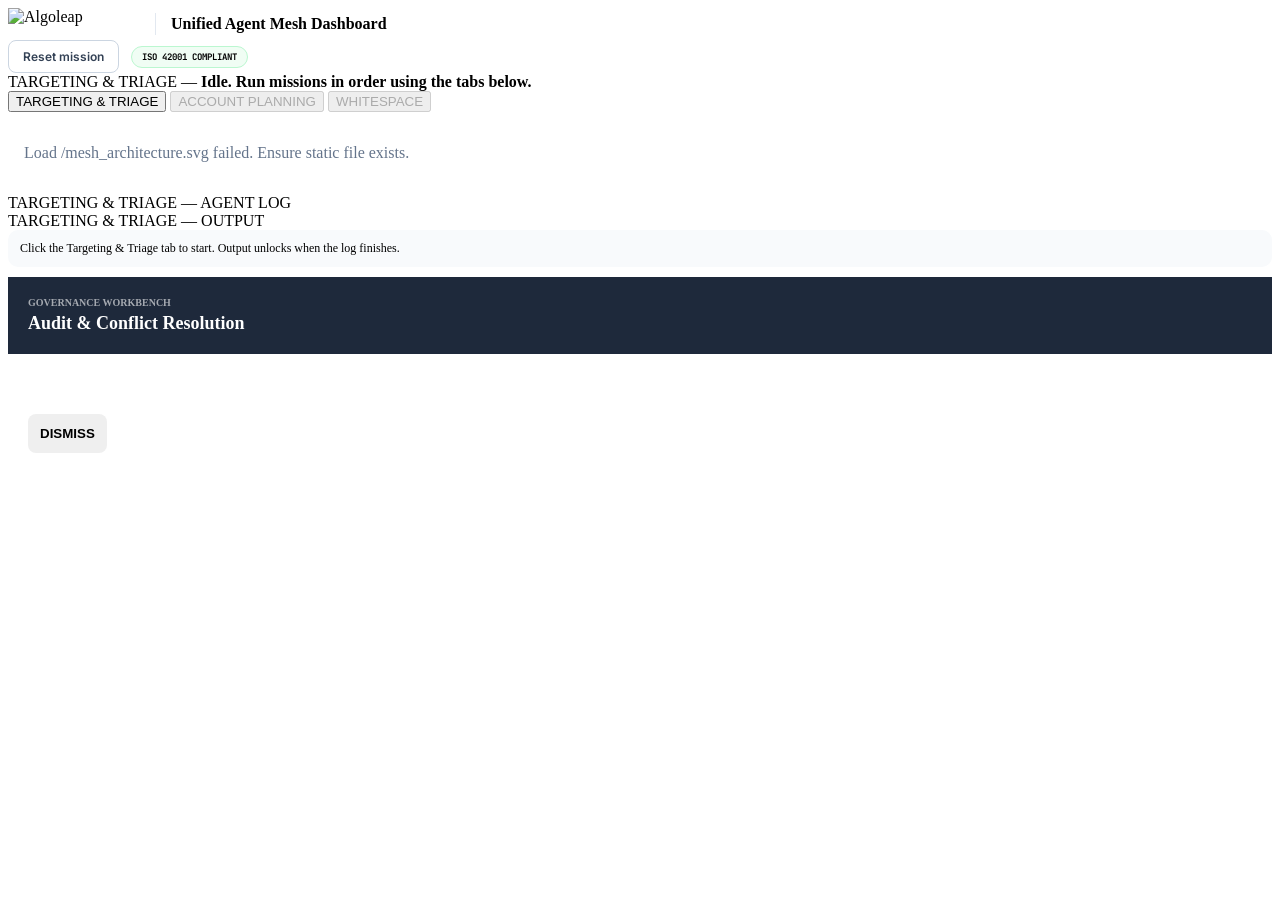
==== commit d53b63ad: "Final commit" ====
--- a/poc-iqeq-agentmesh/app/static/index.html
+++ b/poc-iqeq-agentmesh/app/static/index.html
@@ -22,7 +22,10 @@
         <div style="width:1px; height:22px; background:#E2E8F0"></div>
         <div style="font-family:var(--font-heading); font-size:16px; font-weight:700; color:var(--text-main)">Unified Agent Mesh Dashboard</div>
     </div>
-    <div style="font-family:'JetBrains Mono'; font-size:9px; font-weight:700; color:var(--brand-primary); padding:4px 10px; border:1px solid #BBF7D0; background:#F0FDF4; border-radius:15px">ISO 42001 COMPLIANT</div>
+    <div style="display:flex; align-items:center; gap:12px">
+        <button type="button" id="btn-reset-mission" style="font-family:var(--font-body,Inter),sans-serif; font-size:12px; font-weight:600; padding:8px 14px; border-radius:8px; border:1px solid #CBD5E1; background:#FFF; color:#334155; cursor:pointer" title="Clear all mission results and start again from Targeting &amp; Triage">Reset mission</button>
+        <div style="font-family:'JetBrains Mono'; font-size:9px; font-weight:700; color:var(--brand-primary); padding:4px 10px; border:1px solid #BBF7D0; background:#F0FDF4; border-radius:15px">ISO 42001 COMPLIANT</div>
+    </div>
 </div>
 
 <div class="view-bar">
@@ -147,8 +150,37 @@
             .replace(/\bPOC1\b/gi, 'Targeting');
     }
 
+    function parseErrorDetail(detail) {
+        if (detail == null) return '';
+        if (typeof detail === 'string') return detail;
+        if (typeof detail === 'object' && !Array.isArray(detail)) {
+            if (detail.user_message) {
+                var code = detail.error_code ? '[' + detail.error_code + '] ' : '';
+                var tail = detail.technical_summary
+                    ? '\n' + String(detail.technical_summary).slice(0, 500)
+                    : '';
+                return sanitizeLogText(code + detail.user_message + tail);
+            }
+            if (detail.message) return sanitizeLogText(String(detail.message));
+            try { return JSON.stringify(detail); } catch (e) { return String(detail); }
+        }
+        if (Array.isArray(detail)) {
+            return detail.map(function (x) {
+                if (x && typeof x === 'object' && x.msg) return x.msg;
+                try { return JSON.stringify(x); } catch (e2) { return String(x); }
+            }).join('; ');
+        }
+        return String(detail);
+    }
+
     function maybeStartMissionForTab(n) {
-        if (pipelineRunning || pipelineHalted) return;
+        if (pipelineRunning) return;
+        if (pipelineHalted) {
+            if ((n === 1 && !poc1Done) || (n === 2 && poc1Done && !poc2Done) || (n === 3 && poc2Done && !poc3Done)) {
+                runStep(n);
+            }
+            return;
+        }
         if (n === 1 && !poc1Done) runStep(1);
         else if (n === 2 && poc1Done && !poc2Done) runStep(2);
         else if (n === 3 && poc2Done && !poc3Done) runStep(3);
@@ -206,7 +238,7 @@
         const hint = document.getElementById('mission-hint');
         if (!hint) return;
         if (pipelineHalted) {
-            hint.textContent = 'Execution halted due to an error. Fix the issue and use the same tab to retry.';
+            hint.textContent = 'Execution halted. Click this tab again to retry only this mission, or use Reset mission to start over from Targeting & Triage.';
             hint.style.display = 'block';
             return;
         }
@@ -232,7 +264,7 @@
 
     function loadMeshSvg() {
         const host = document.getElementById('mesh-host');
-        fetch('/static/mesh_architecture.svg')
+        fetch('/static/mesh_architecture.svg?t=' + Date.now())
             .then(r => { if (!r.ok) throw new Error('mesh svg'); return r.text(); })
             .then(svg => {
                 host.innerHTML = svg;
@@ -409,13 +441,13 @@
             fetch(url, { method: 'POST', headers: { 'Content-Type': 'application/json' }, body: body })
                 .then(async function (r) {
                     if (!r.ok) {
-                        var detail = r.statusText;
+                        var detail = r.status + ' ' + r.statusText;
                         try {
                             var j = await r.json();
                             if (j && j.detail != null)
-                                detail = typeof j.detail === 'string' ? j.detail : JSON.stringify(j.detail);
+                                detail = parseErrorDetail(j.detail);
                         } catch (e2) {}
-                        throw new Error(detail);
+                        throw new Error(detail || 'Request failed');
                     }
                     return r.json().catch(function () { return {}; });
                 })
@@ -447,6 +479,10 @@
         });
     }
 
+    function briefToSafeHtml(text) {
+        return escapeHtml(text || '').replace(/\n/g, '<br>');
+    }
+
     function renderPlanning(data) {
         const container = document.getElementById('planning-view');
         const p = data || {};
@@ -457,15 +493,15 @@
             card.className = 'result-card';
             card.innerHTML = `
                 <div style="display:flex; justify-content:space-between; margin-bottom:8px">
-                    <div style="font-weight:800; color:var(--brand-primary)">${res.account_id}</div>
+                    <div style="font-weight:800; color:var(--brand-primary)">${escapeHtml(res.account_id || '')}</div>
                     ${res.conflict_flag ? '<div style="font-size:9px; font-weight:800; color:#EF4444; background:#FEF2F2; padding:2px 8px; border-radius:10px">CONFLICT</div>' : ''}
                 </div>
-                <div style="font-weight:700; margin-bottom:2px">${res.account_name || ''}</div>
-                <div style="font-size:11px; color:var(--text-dim); margin-bottom:15px">${res.contact_person || ''}</div>
+                <div style="font-weight:700; margin-bottom:2px">${escapeHtml(res.account_name || '')}</div>
+                <div style="font-size:11px; color:var(--text-dim); margin-bottom:15px">${escapeHtml(res.contact_person || '')}</div>
                 <details style="font-size:12px; cursor:pointer"><summary style="font-weight:700; color:var(--brand-primary)">Strategic brief</summary>
-                    <div style="padding:15px 0; line-height:1.6; border-top:1px solid #F1F5F9; margin-top:10px">${(res.brief_markdown || res.brief_text || '').replace(/\n/g, '<br>')}</div></details>
+                    <div style="padding:15px 0; line-height:1.6; border-top:1px solid #F1F5F9; margin-top:10px">${briefToSafeHtml(res.brief_markdown || res.brief_text || '')}</div></details>
                 <details style="font-size:12px; cursor:pointer; margin-top:10px"><summary style="font-weight:700; color:var(--brand-blue)">Tactical call plan</summary>
-                    <div style="padding:15px 0; line-height:1.6; border-top:1px solid #F1F5F9; margin-top:10px">${(res.call_plan_markdown || res.call_plan_text || '').replace(/\n/g, '<br>')}</div></details>`;
+                    <div style="padding:15px 0; line-height:1.6; border-top:1px solid #F1F5F9; margin-top:10px">${briefToSafeHtml(res.call_plan_markdown || res.call_plan_text || '')}</div></details>`;
             container.appendChild(card);
         });
     }
@@ -557,6 +593,39 @@
     window.closeWorkbench = function () { document.getElementById('workbench-tray').style.display = 'none'; };
     window.runStep = runStep;
 
+    function resetMissionFromTriage() {
+        if (pipelineRunning) return;
+        fetch('/mission/reset', { method: 'POST', headers: { 'Content-Type': 'application/json' }, body: '{}' })
+            .then(function (r) { return r.json().catch(function () { return {}; }); })
+            .then(function () {
+                poc1Done = poc2Done = poc3Done = false;
+                pipelineHalted = false;
+                pipelineRunning = false;
+                [1, 2, 3].forEach(function (i) {
+                    var lp = document.getElementById('logs-poc' + i);
+                    if (lp) lp.innerHTML = '';
+                });
+                logTypingChain = Promise.resolve();
+                resetMeshAnim();
+                var t = document.getElementById('targeting-view');
+                var p = document.getElementById('planning-view');
+                var w = document.getElementById('whitespace-view');
+                if (t) t.innerHTML = '';
+                if (p) p.innerHTML = '';
+                if (w) w.innerHTML = '';
+                selectPocTab(1);
+                updatePocTabLocks();
+                updateMissionHint();
+                document.getElementById('mission-status').textContent = 'Idle. Run missions in order using the tabs below.';
+            })
+            .catch(function (e) {
+                addLog({ agent_name: 'ag-orch', status: 'FAILED', message: sanitizeLogText('Reset failed: ' + String(e.message || e)) });
+            });
+    }
+
+    var btnReset = document.getElementById('btn-reset-mission');
+    if (btnReset) btnReset.addEventListener('click', resetMissionFromTriage);
+
     bindPocTabs();
     selectPocTab(1);
     updatePocTabLocks();
